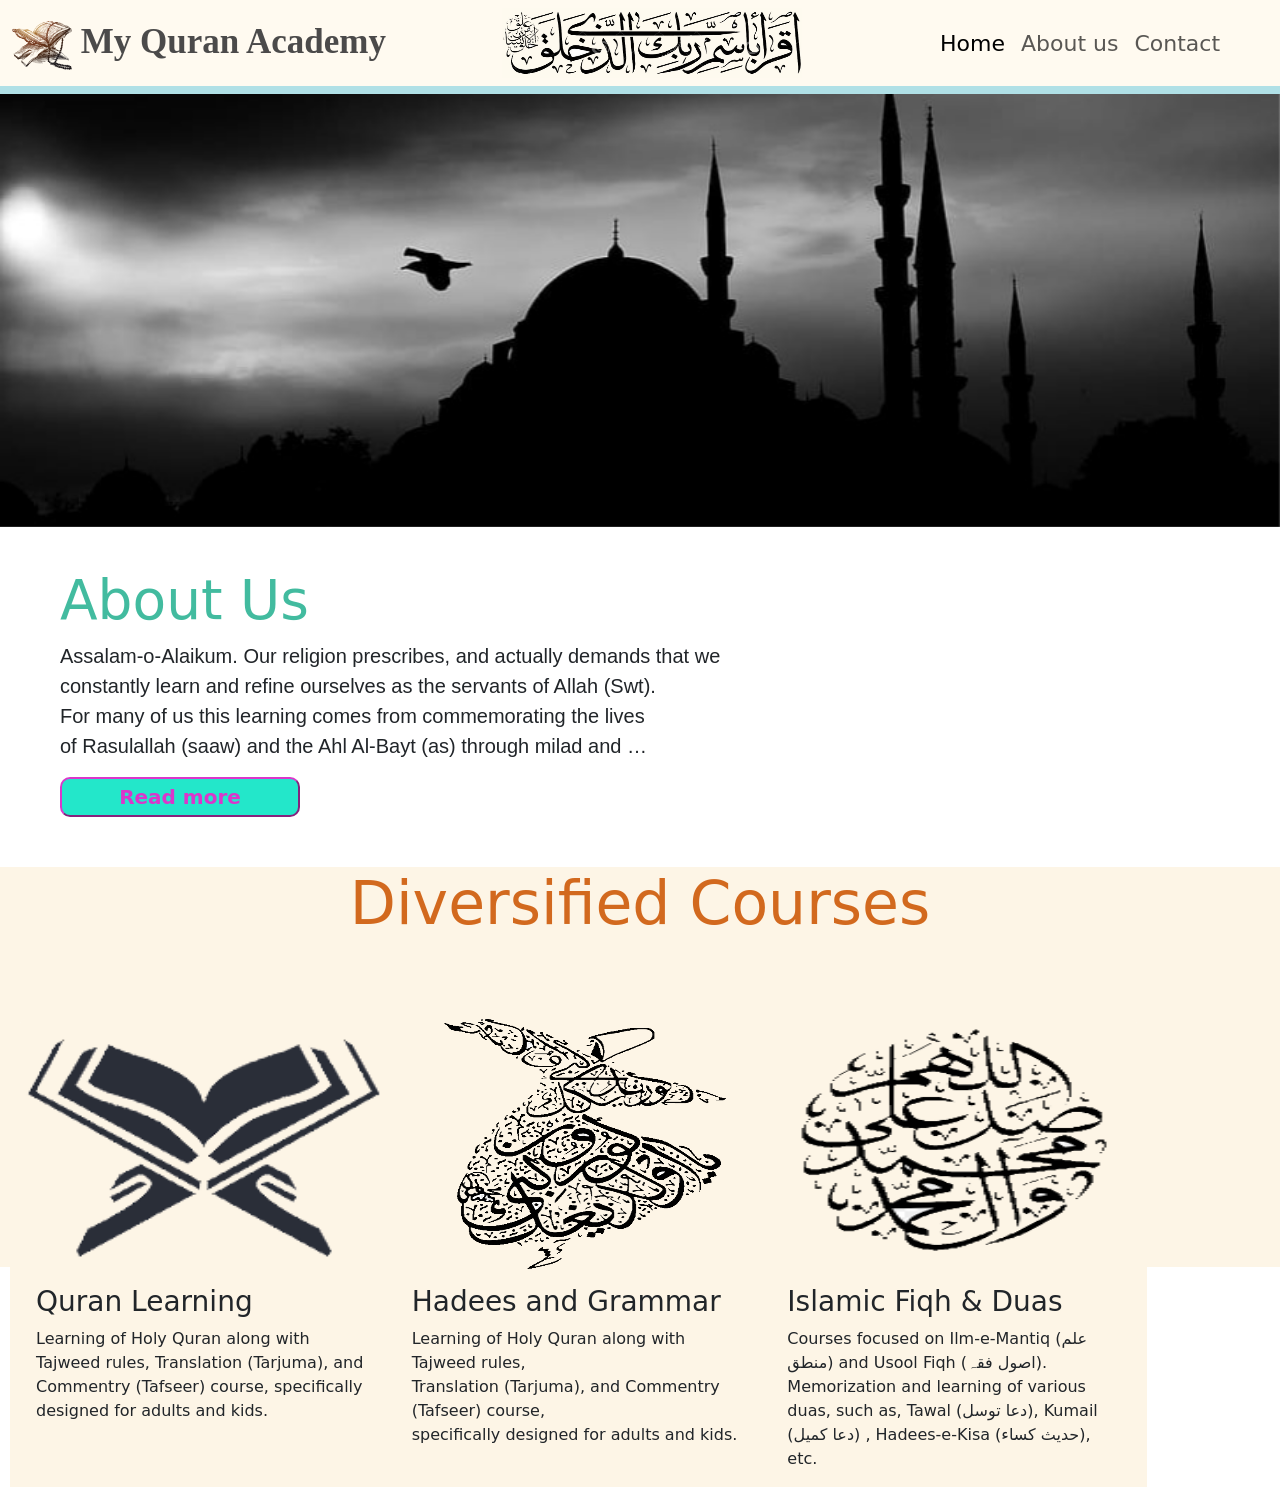
==== index.html @ c16ee553 "Rename main.html to index.html" ====
<!DOCTYPE html>
<html lang="en">
<head>
    <meta charset="UTF-8">
    <meta http-equiv="X-UA-Compatible" content="IE=edge">
    <meta name="viewport" content="width=device-width, initial-scale=1.0">
    <title> MyQuranAcademy</title>
    <link rel="icon" href="q2.png">
    <link rel="stylesheet" href="style.css">
    <link rel="stylesheet" href="https://cdnjs.cloudflare.com/ajax/libs/font-awesome/5.15.3/css/all.min.css">
    <link href="https://cdn.jsdelivr.net/npm/bootstrap@5.1.3/dist/css/bootstrap.min.css" rel="stylesheet" integrity="sha384-1BmE4kWBq78iYhFldvKuhfTAU6auU8tT94WrHftjDbrCEXSU1oBoqyl2QvZ6jIW3" crossorigin="anonymous">
   
</head>
<body>
  
    <div class="header">
        <nav class="navbar navbar-expand-lg navbar-light sticky-top " style="background-color: #fffaf0;">
            <div class="container-fluid">
              <a class="navbar-brand" id="n1" href="#"> <img id="i1" src="q2.png" alt=""> My Quran Academy</a>
              <button class="navbar-toggler" type="button" data-bs-toggle="collapse" data-bs-target="#navbarSupportedContent" aria-controls="navbarSupportedContent" aria-expanded="false" aria-label="Toggle navigation">
                <span class="navbar-toggler-icon"></span>
              </button>
              <img id="i2" src="m3.jpg" alt="">
              <div class="collapse navbar-collapse" id="navbarSupportedContent">
                <ul class="navbar-nav  me-auto mb-2 mb-lg-0" id="d1">
                  <li class="nav-item">
                    <a class="nav-link active" id="n3" aria-current="page" href="main.html">Home</a>
                  </li>
                  <li class="nav-item">
                    <a class="nav-link" id="n3" href="readmore.html">About us</a>
                  </li>
                  <li class="nav-item">
                    <a class="nav-link" id="n3" href="contact.html">Contact</a>
                  </li>
                
                </ul>
               
              </div>
            </div>
          </nav>
          
        <div class="progress-container">
          <div class="progress-bar" id="myBar"></div>
        </div>  
      </div>
    <div>
    


      <div id="carouselExampleInterval"  class="carousel slide" data-bs-ride="carousel">
        <div class="carousel-inner">
          <div class="carousel-item active" data-bs-interval="2000">

            <img src="s4.jpg" id="t" class="d-block w-100"  alt="">

          </div>
          <div class="carousel-item" data-bs-interval="2000">
            <img src="s2.jpg" id="t" class="d-block w-100" alt="...">
          </div>
          <div class="carousel-item" data-bs-interval="2000">
            <img src="s3.jpg" id="t" class="d-block w-100" alt="...">
          </div>

        </div>
       
        <div>
                     
          
                <h1 class="h">About Us</h1>
                <p class="t1">
                Assalam-o-Alaikum. Our religion prescribes, and actually demands that we <br> constantly learn and refine ourselves as the servants of Allah (Swt). <br>For many of us this learning comes from commemorating the lives <br>of Rasulallah (saaw) and the Ahl Al-Bayt (as) through milad and …
            </p>
           <a href="readmore.html"> <button class="b1">
                <b>Read more</b>
            </button></a>
        </div>
        


<div class="d3">
    <h1 class="ha">Diversified Courses</h1>
    <div class="card-group" id="d4">
        <div class="card border-0">
          <img  src="w1.png" class="card-img-top" id="i" alt="...">
          <div class="card-body">
            <h3 class="card-title">Quran Learning</h3>
            <p class="card-text">Learning of Holy Quran along with Tajweed rules, Translation (Tarjuma), and Commentry (Tafseer) course,  specifically designed for adults and kids.</p>
          </div>
        </div>
        <div class="card border-0" >
          <img src="w2.png" class="card-img-top" id="i" alt="...">
          <div class="card-body">
            <h3 class="card-title">Hadees and Grammar</h3>
            <p class="card-text">Learning of Holy Quran along with Tajweed rules,<br> Translation (Tarjuma), and Commentry (Tafseer) course,<br> specifically designed for adults and kids.</p>
          </div>
        </div>
        <div class="card border-0">
          <img  src="w3.png" class="card-img-top" id="i" alt="...">
          <div class="card-body">
            <h3 class="card-title">Islamic Fiqh & Duas</h3>
            <p class="card-text">Courses focused on Ilm-e-Mantiq (علم منطق) and Usool Fiqh (اصول فقہ). Memorization and learning of various duas, such as, Tawal (دعا توسل), Kumail (دعا کمیل) , Hadees-e-Kisa (حدیث کساء), etc.</p>
          </div>
        </div>
      </div>
      <div>
        
      </div>

<script>
    // When the user scrolls the page, execute myFunction 
    window.onscroll = function() {myFunction()};
    
    function myFunction() {
      var winScroll = document.body.scrollTop || document.documentElement.scrollTop;
      var height = document.documentElement.scrollHeight - document.documentElement.clientHeight;
      var scrolled = (winScroll / height) * 100;
      document.getElementById("myBar").style.width = scrolled + "%";
    }
    </script>
      <script src="https://cdn.jsdelivr.net/npm/bootstrap@5.1.3/dist/js/bootstrap.bundle.min.js" integrity="sha384-ka7Sk0Gln4gmtz2MlQnikT1wXgYsOg+OMhuP+IlRH9sENBO0LRn5q+8nbTov4+1p" crossorigin="anonymous"></script>
</body>
</html>
---- style.css ----
*{
  padding: 0;
  margin: 0;
}
.imgd{
  height: 30px;
  width: 30px;
}

#n1{
  font-size: 35px;
  color:  rgb(75, 74, 74);
  font-family: 'Times New Roman', Times, serif;
  font-weight: 800;
}
#d1{
  margin-left: 130px;
  font-size: 22px;
  font-weight: 500;
}
#n3:hover{
  color: #d11a1a;
  box-shadow: 0 12px 100px 0 rgb(213, 225, 33), 0 17px 200px 0 red;
  background-color:lightyellow;
}


.dropdown-menu{
  height: 140px;
  width: 190px;
  font-family:serif;
}
#i1{
  height: 50px;
  width: 60px;
}
#i2{
  height: 70px;
  width: 300px;
  margin-left: 100px;
}
.h{
  font-size: 55px;
  margin-left: 60px;
  color: rgb(66, 187, 159);
  margin-top: 40px;
}
.t1{
  margin-left: 60px;
  font-family:'Lucida Sans', 'Lucida Sans Regular', 'Lucida Grande', 'Lucida Sans Unicode', Geneva, Verdana, sans-serif;
  font-size: 20px;
}
.b1{
  width: 240px;
  height: 40px;
  margin-left: 60px;
  font-size: 20px;
  background-color: rgb(35, 231, 202);
  border-radius: 10px;
  color: rgb(219, 54, 203);
  border-color: rgb(219, 54, 203);
}
.b1:hover{
  background-color: transparent;
  box-shadow: 0 12px 16px 0 rgb(219, 54, 203), 0 17px 50px 0 rgba(0,0,0,0.19);
}
.d3{
  margin-top: 50px;
  height: 400px;
  background-color: oldlace;
}
.ha{
  text-align: center;
  font-size: 60px;
  margin-top: 50px;
  color:chocolate;
  font-weight: 500;
}
#d4{
  margin-top: 50px;
  background-color: oldlace;
  width: 1137px;
  margin-left: 10px;
}
.card{
  
  background-color: oldlace;
  margin-inline: 10px;
  margin-top: 30px;
}
.card-body{
  background-color: oldlace;

}
.card-group{
  width: 1200px;
  margin-left: 35px;
}

.card-img-top
{
  height: 250px;
  width: 250px;
}
#head{
  border-radius: 20px;
  background-color: rgb(205, 221, 26);
  color: rgb(70, 18, 118);
  text-shadow: 1px 3px 6px rgb(45, 222, 107);
  box-shadow: 2px 10px 30px 0 rgb(190, 244, 63), 10px 40px 50px 0 rgba(0,0,0,0.19);
font-family: 'Trebuchet MS', 'Lucida Sans Unicode', 'Lucida Grande', 'Lucida Sans', Arial, sans-serif;
text-decoration:none;
}

.header {
  position: fixed;
  top: 0;
  z-index: 1;
  width: 100%;
  background-color: #d11a1a;
}


.progress-container {
  width: 100%;
  height: 8px;
  background: powderblue;
}

.progress-bar {
  height: 8px;
  background: yellow;
  width: 0%;
}
.btnw{
  font-size: 60px;
  font-family:Cambria, Cochin, Georgia, Times, 'Times New Roman', serif;
  margin-top: 100px;
  color: black;
  margin-left: 60px;
  border: 0;
  text-shadow: 2px 2px 4px rgb(27, 243, 243);
  background-color: whitesmoke;
}
.btn1{
border: 0;
background-color: transparent;
}
.whats{ 
  margin-top: 200px;
  text-align: center;
}
.wbtn{
  border-radius: 20px;
  background-color: rgb(205, 221, 26);
  color: rgb(70, 18, 118);
  text-shadow: 1px 3px 6px rgb(45, 222, 107);
  box-shadow: 2px 10px 30px 0 rgb(190, 244, 63), 10px 40px 50px 0 rgba(0,0,0,0.19);
font-family: 'Trebuchet MS', 'Lucida Sans Unicode', 'Lucida Grande', 'Lucida Sans', Arial, sans-serif;
}

.sbtn{
  border-radius: 20px;
  background-color: rgb(205, 221, 26);
  color: rgb(70, 18, 118);
  text-shadow: 1px 3px 6px rgb(45, 222, 107);
  box-shadow: 2px 10px 30px 0 rgb(190, 244, 63), 10px 40px 50px 0 rgba(0,0,0,0.19);
font-family: 'Trebuchet MS', 'Lucida Sans Unicode', 'Lucida Grande', 'Lucida Sans', Arial, sans-serif;
}


.sky{
  text-align: center;
  margin-top: 50px;
}

@media only screen and (min-width:0px) and (max-width:480px)  {
  
.d3{
  margin-top: 50px;
 height: 800px;
  background-color: oldlace; 
}
.ha{
  font-size: 30px;
  margin-top: 50px;
  font-weight: 250;
}
#i
{
  height: 100px;
  width: 400px;
  align-items: center;
}
#d4{
  margin-top: 50px;
  margin-left: -10px;
  width: 400px;
}
.card-body{
height: 150px;
width: 440px;
text-align: center;
}
.card-group{
  width: 420px;
  margin-left: 5px;
}
.header {
  position: fixed;
  top: 0;
  
  width: 480px;
  background-color: #d11a1a;
}
.carousel-inner{
margin-top: 100px;
}
#i1{
  height: 25px;
  width: 30px;
}
#n1{
  font-size: 25px;
  color:  rgb(7, 7, 7);
  font-weight: 600;
}
#i2{
  height: 35px;
  width: 150px;
  margin-left: 180px;
}
.h{
  font-size: 30px;
  margin-left: 10px;
  color: rgb(66, 187, 159);
  margin-top: 40px;
}
.t1{
  margin-left: 10px;
  font-family:'Lucida Sans', 'Lucida Sans Regular', 'Lucida Grande', 'Lucida Sans Unicode', Geneva, Verdana, sans-serif;
  font-size: 10px;
}
.b1{
  width: 120px;
  height: 20px;
  margin-left: 10px;
  font-size: 10px;
  background-color: rgb(35, 231, 202);
  border-radius: 5px;
  color: rgb(219, 54, 203);
  border-color: rgb(219, 54, 203);
}
}
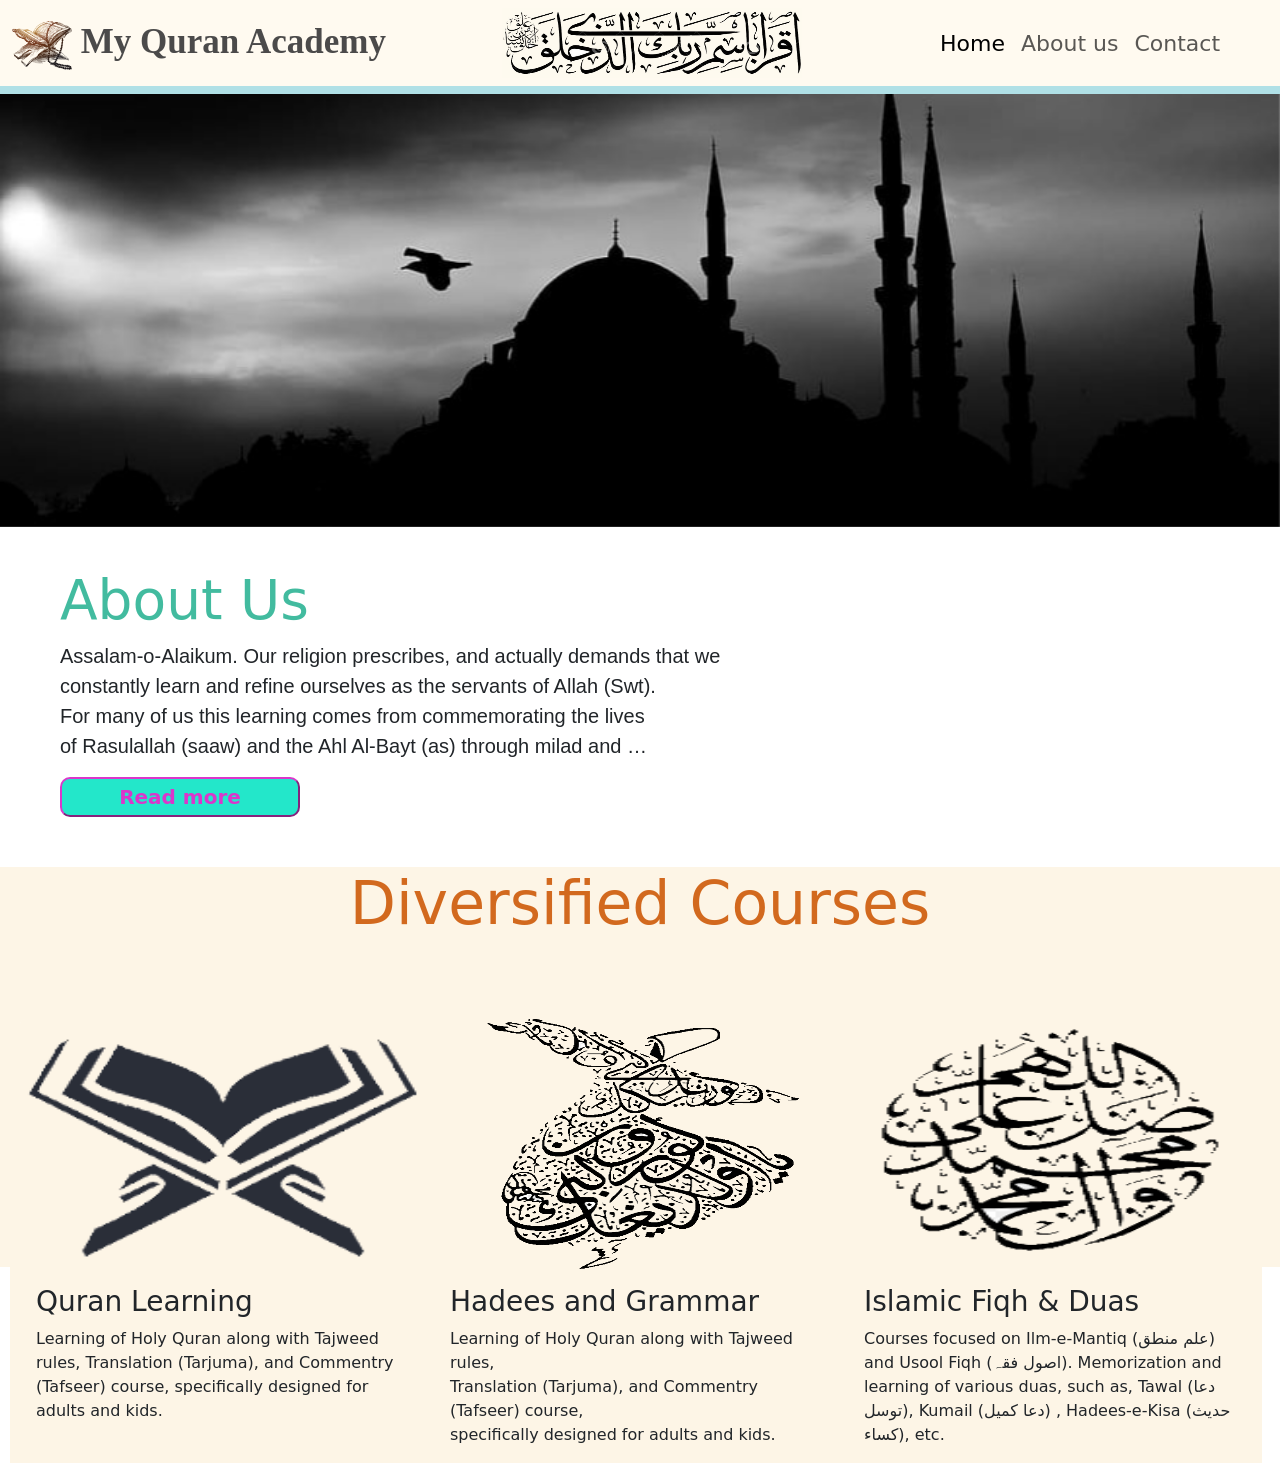
==== commit 86ef0e66: "Update and rename main.html to index.html" ====
--- a/index.html
+++ b/index.html
@@ -22,7 +22,7 @@
               </button>
               <img id="i2" src="m3.jpg" alt="">
               <div class="collapse navbar-collapse" id="navbarSupportedContent">
-                <ul class="navbar-nav  me-auto mb-2 mb-lg-0" id="d1">
+                <ul class="navbar-nav  me-auto mr-4 mb-2 mb-lg-0" id="d1">
                   <li class="nav-item">
                     <a class="nav-link active" id="n3" aria-current="page" href="main.html">Home</a>
                   </li>
--- a/style.css
+++ b/style.css
@@ -79,7 +79,7 @@
 #d4{
   margin-top: 50px;
   background-color: oldlace;
-  width: 1137px;
+  width: 1252px;
   margin-left: 10px;
 }
 .card{
@@ -174,81 +174,171 @@
   margin-top: 50px;
 }
 
-@media only screen and (min-width:0px) and (max-width:480px)  {
-  
-.d3{
-  margin-top: 50px;
- height: 800px;
-  background-color: oldlace; 
-}
-.ha{
-  font-size: 30px;
-  margin-top: 50px;
-  font-weight: 250;
-}
-#i
-{
-  height: 100px;
-  width: 400px;
-  align-items: center;
-}
-#d4{
-  margin-top: 50px;
-  margin-left: -10px;
-  width: 400px;
-}
-.card-body{
-height: 150px;
-width: 440px;
-text-align: center;
-}
-.card-group{
-  width: 420px;
-  margin-left: 5px;
-}
-.header {
-  position: fixed;
-  top: 0;
-  
-  width: 480px;
-  background-color: #d11a1a;
-}
-.carousel-inner{
-margin-top: 100px;
-}
-#i1{
-  height: 25px;
-  width: 30px;
-}
-#n1{
-  font-size: 25px;
-  color:  rgb(7, 7, 7);
-  font-weight: 600;
-}
-#i2{
-  height: 35px;
-  width: 150px;
-  margin-left: 180px;
-}
-.h{
-  font-size: 30px;
-  margin-left: 10px;
-  color: rgb(66, 187, 159);
-  margin-top: 40px;
-}
-.t1{
-  margin-left: 10px;
-  font-family:'Lucida Sans', 'Lucida Sans Regular', 'Lucida Grande', 'Lucida Sans Unicode', Geneva, Verdana, sans-serif;
-  font-size: 10px;
-}
-.b1{
-  width: 120px;
-  height: 20px;
-  margin-left: 10px;
-  font-size: 10px;
-  background-color: rgb(35, 231, 202);
-  border-radius: 5px;
-  color: rgb(219, 54, 203);
-  border-color: rgb(219, 54, 203);
-}
-}
+
+
+@media only screen and (min-width:0px) and (max-width:320px)  {
+  
+  .d3{
+    margin-top: 50px;
+   height: 800px;
+    background-color: oldlace; 
+  }
+  .ha{
+    font-size: 30px;
+    margin-top: 50px;
+    font-weight: 250;
+    width: 350px;
+  }
+  #i
+  {
+    height: 100px;
+    width: 320px;
+    align-items: center;
+  }
+  #d4{
+    margin-top: 50px;
+    margin-left: -10px;
+    width: 320px;
+  }
+  .card-body{
+  height: 200px;
+  width: 320px;
+  text-align: center;
+  }
+  .card-group{
+    width: 320px;
+    margin-left: 5px;
+  }
+  .header {
+    position: fixed;
+    top: 0;
+    width: 320px;
+    background-color: #d11a1a;
+  }
+  .carousel-inner{
+  margin-top: 100px;
+  }
+  
+  #i1{
+    height: 25px;
+    width: 30px;
+  }
+  #n1{
+    font-size: 25px;
+    color:  rgb(7, 7, 7);
+    font-weight: 600;
+  }
+  #i2{
+    height: 35px;
+    width: 150px;
+    margin-left: 140px;
+  }
+  .h{
+    font-size: 30px;
+    margin-left: 10px;
+    color: rgb(66, 187, 159);
+    margin-top: 40px;
+  }
+  .t1{
+    margin-left: 10px;
+    font-family:'Lucida Sans', 'Lucida Sans Regular', 'Lucida Grande', 'Lucida Sans Unicode', Geneva, Verdana, sans-serif;
+    font-size: 10px;
+  }
+  .b1{
+    width: 120px;
+    height: 20px;
+    margin-left: 10px;
+    font-size: 10px;
+    background-color: rgb(35, 231, 202);
+    border-radius: 5px;
+    color: rgb(219, 54, 203);
+    border-color: rgb(219, 54, 203);
+  }
+  }
+  
+
+  @media only screen and (min-width:321px) and (max-width:430px)  {
+  
+    .d3{
+      margin-top: 50px;
+     height: 800px;
+      background-color: oldlace; 
+      width: 430px;
+    }
+    .ha{
+      font-size: 30px;
+      margin-top: 50px;
+      font-weight: 250;
+      width: 350px;
+    }
+    #i
+    {
+      height: 100px;
+      width: 400px;
+      align-items: center;
+    }
+    #d4{
+      margin-top: 50px;
+      margin-left: -10px;
+      width: 320px;
+    }
+    .card-body{
+    height: 200px;
+    width: 320px;
+    text-align: center;
+    }
+    .card-group{
+      width: 320px;
+      margin-left: 5px;
+    }
+    .header {
+      position: fixed;
+      top: 0;
+      width: 400px;
+      background-color: #d11a1a;
+    }
+    .carousel-inner{
+    margin-top: 100px;
+    }
+    
+    #i1{
+      height: 25px;
+      width: 30px;
+    }
+    #n1{
+      font-size: 25px;
+      color:  rgb(7, 7, 7);
+      font-weight: 600;
+    }
+    #i2{
+      height: 35px;
+      width: 150px;
+      margin-left: 140px;
+    }
+    .h{
+      font-size: 30px;
+      margin-left: 10px;
+      color: rgb(66, 187, 159);
+      margin-top: 40px;
+    }
+    .ab{
+      width: 430px;
+    }
+    .t1{
+      margin-left: 10px;
+      font-family:'Lucida Sans', 'Lucida Sans Regular', 'Lucida Grande', 'Lucida Sans Unicode', Geneva, Verdana, sans-serif;
+      font-size: 10px;
+      
+    }
+    .b1{
+      width: 120px;
+      height: 20px;
+      margin-left: 10px;
+      font-size: 10px;
+      background-color: rgb(35, 231, 202);
+      border-radius: 5px;
+      color: rgb(219, 54, 203);
+      border-color: rgb(219, 54, 203);
+    }
+    }
+    
